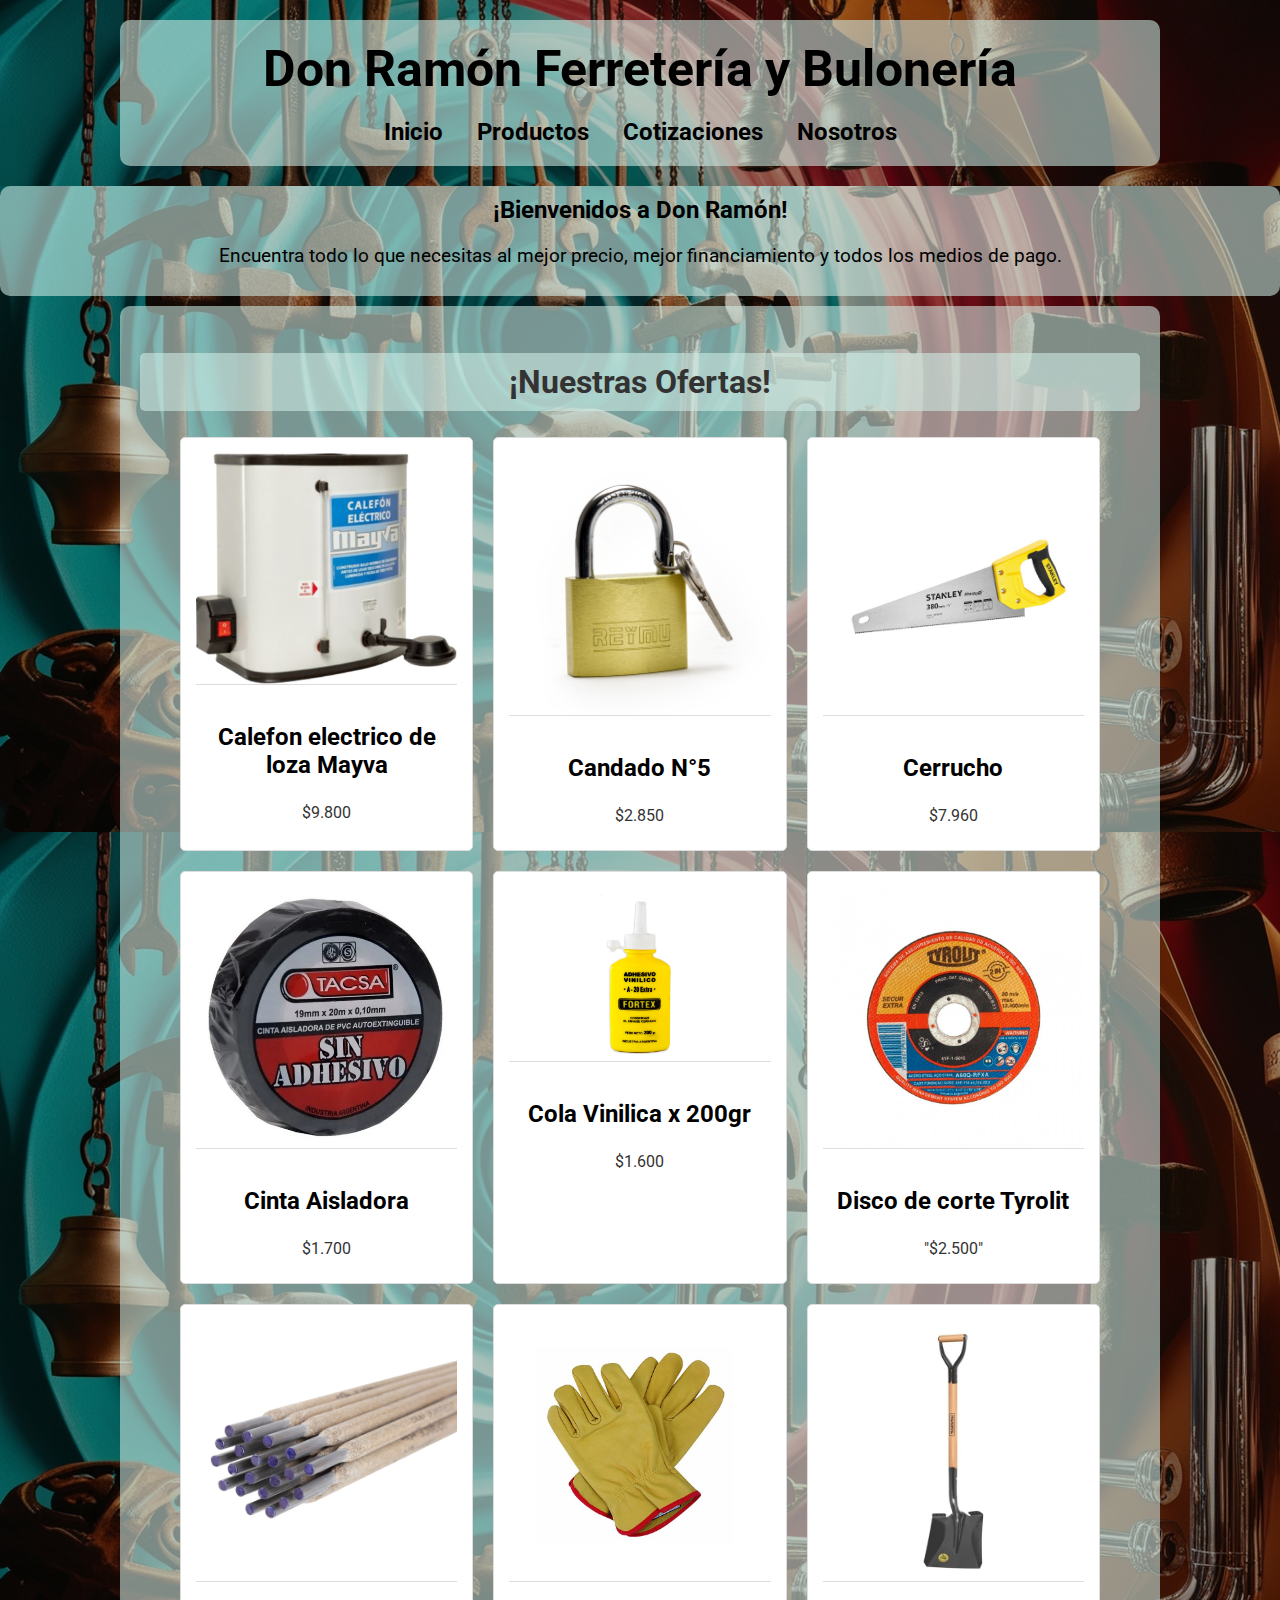
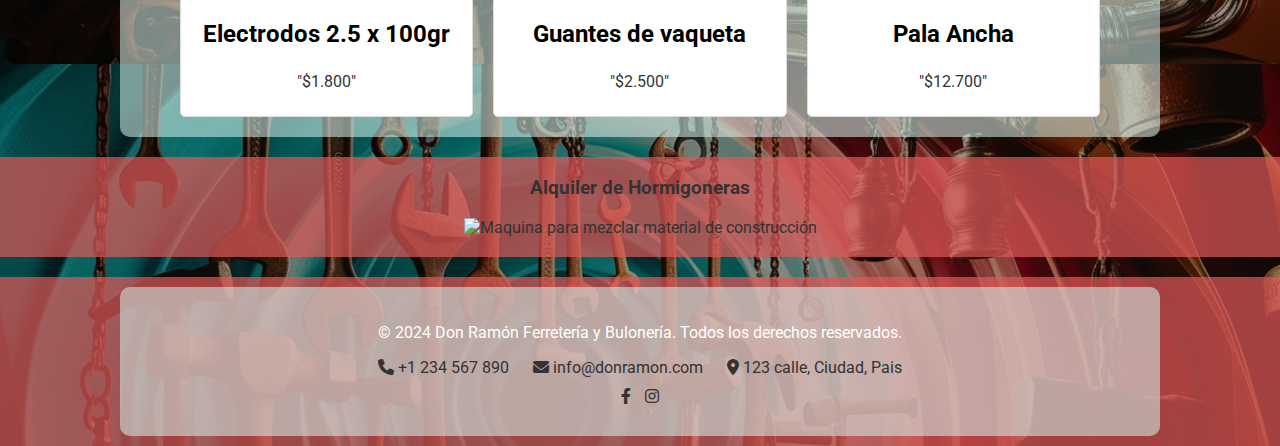
==== index.html @ fe4814d9 "2da Entrega Finalizada" ====
<!DOCTYPE html>
<html lang="es">
<head>
    <meta charset="UTF-8">
    <meta name="viewport" content="width=device-width, initial-scale=1.0">
    <title>Don Ramón Ferretería y Bulonería</title>
    <link rel="stylesheet" href="https://fonts.googleapis.com/css2?family=Roboto:wght@400;700&display=swap">
    <link rel="stylesheet" href="https://cdnjs.cloudflare.com/ajax/libs/font-awesome/6.0.0-beta3/css/all.min.css">
    <link rel="stylesheet" href="./estilos.css/styles.css">
</head>
<body>
    <header>
        <div class="container">
            <h1>Don Ramón Ferretería y Bulonería</h1>
            <nav>
                <ul>
                    <li><a href="#">Inicio</a></li>
                    <li class="dropdown">
                        <a href="#productos">Productos</a>
                        <ul class="dropdown-menu">
                            <li><a href="./paginas/Electricidad.html">Electricidad</a></li>
                            <li><a href="./paginas/cotizaciones.html">Carpinteria</a></li>
                            <li><a href="#producto3">Sanitarios</a></li>
                            <li><a href="#producto4">Gas</a></li>
                            <li><a href="#producto5">Construcción</a></li>
                            <li><a href="#producto6">Buloneria</a></li>
                            <!-- Añadir más productos si es necesario -->
                        </ul>
                    </li>
                    <li><a href="./paginas/cotizaciones.html">Cotizaciones</a></li>
                    <li><a href="./paginas/nosotros.html">Nosotros</a></li>
                </ul>
            </nav>
        </div>
    </header>
    <section class="hero">
            <h2>¡Bienvenidos a Don Ramón!</h2>
            <p>Encuentra todo lo que necesitas al mejor precio, mejor financiamiento y todos los medios de pago.</p>
    </section>
    <main class="productos">
        <div class="container">
            <h2>¡Nuestras Ofertas!</h2>
            <div class="product-grid">
                <div class="product-card">
                    <img src="./imagenes/CalefonElectrico.jpg" alt="Calefon electrico de losa">
                    <h3>Calefon electrico de loza Mayva</h3>
                    <p>$9.800</p>
                </div>
                <div class="product-card">
                    <img src="./imagenes/Candado.jpg" alt="Candado de bronce">
                    <h3>Candado N°5</h3>
                    <p>$2.850</p>
                </div>
                <div class="product-card">
                    <img src="./imagenes/Cerrucho.jpg" alt="Cerrucho">
                    <h3>Cerrucho</h3>
                    <p>$7.960</p>
                </div>
                <div class="product-card">
                    <img src="./imagenes/CintaAislante.jpg" alt="Cinta aislante electrica">
                    <h3>Cinta Aisladora</h3>
                    <p>$1.700</p>
                </div>
                <div class="product-card">
                    <img src="./imagenes/Cola.jpg" alt="Cola vinilica">
                    <h3>Cola Vinilica x 200gr</h3>
                    <p>$1.600</p>
                </div>
                <div class="product-card">
                    <img src="./imagenes/DiscoCorteMola.jpg" alt="Disco de corte hierro para amoladora">
                    <h3>Disco de corte Tyrolit</h3>
                    <p>"$2.500"</p>
                </div>
                <div class="product-card">
                    <img src="./imagenes/Electrodos.jpg" alt="Electrodos para soldadora">
                    <h3>Electrodos 2.5 x 100gr</h3>
                    <p>"$1.800"</p>
                </div>
                <div class="product-card">
                    <img src="./imagenes/GuantesVaqueta.jpg" alt="Guantes de vaqueta">
                    <h3>Guantes de vaqueta</h3>
                    <p>"$2.500"</p>
                </div>
                <div class="product-card">
                    <img src="./imagenes/PalaAncha.jpg" alt="Pala ancha">
                    <h3>Pala Ancha</h3>
                    <p>"$12.700"</p>
                </div>
            </div>
        </div>
    </main>
    <aside class="sidebar">
        <h3>Alquiler de Hormigoneras</h3>
        <img src="" alt="Maquina para mezclar material de construcción">
    </aside>
    <footer>
        <div class="container">
            <p>&copy; 2024 Don Ramón Ferretería y Bulonería. Todos los derechos reservados.</p>
            <div class="footer-contact">
                <a href="tel:+1234567890"><i class="fas fa-phone"></i> +1 234 567 890</a>
                <a href="mailto:info@donramon.com"><i class="fas fa-envelope"></i> info@donramon.com</a>
                <a href="https://www.google.com/maps/place/123+Main+St,+City,+Country" target="_blank"><i class="fas fa-map-marker-alt"></i> 123 calle, Ciudad, Pais</a>
            </div>
            <div class="footer-social">
                <a href="https://www.facebook.com/tuPagina" target="_blank"><i class="fab fa-facebook-f"></i></a>
                <a href="https://www.instagram.com/tuPerfil" target="_blank"><i class="fab fa-instagram"></i></a>
            </div>
        </div>
    </footer>
</body>
</html>
---- estilos.css/styles.css ----
/*Principal*/

body {
    font-family: 'Roboto', sans-serif;
    margin: 0;
    padding: 0;
    color: rgb(51, 51, 51);
     background-image: 
    linear-gradient( rgba(0,0,0, 0.3), rgba(0,0,0, 0.4) ),
    url(../imagenes/fondo.jpg);
}

/*header*/
.container {
    width: 90%;
    max-width: 1000px;
    margin: 0 auto;
    padding: 20px;
    background-color: rgba(210, 238, 230, 0.573);
    border-radius: 10px;
}

header {
    background-image: 
    linear-gradient( rgba(0,0,0, 0.3), rgba(0,0,0, 0.4) ),
    url(../imagenes/fondo.jpg);
    background-size: cover;
    color: rgb(0, 0, 0);
    padding: 20px 0;
    position: -webkit-sticky; /* Para Safari */
    position: sticky;
    top: 0;
    z-index: 1000;
}

header h1 {
    margin: 0;
    text-align: center;
    font-size: 50px;
}

/*NAVEGADOR*/

nav {
    padding-top: 20px;
}

nav ul {
    list-style: none;
    padding: 0;
    text-align: center;
    margin: 0;
}

nav ul li {
    display: inline-block;
    position: relative;
    margin: 0 15px;
    border-radius: 5px;
    transition: background-color 0.3s ease, color 0.3s ease;
}

nav ul li a {
    color: rgb(0, 0, 0);
    text-decoration: none;
    font-weight: bold;
    font-size: 1.5rem;
    display: block;
    border-radius: 5px;
    transition: background-color 0.3s ease, color 0.3s ease;
}

nav ul li a:hover {
    background-color: rgba(221, 88, 88, 0.715);
    color: #fff; 
}

nav ul .dropdown-menu {
    display: none;
    position: absolute;
    background: rgb(187, 215, 207);
    list-style: none;
    padding: 0;
    margin: 0;
    top: 100%;
    left: 0;
    width: 200px;
}

nav ul .dropdown-menu li {
    display: block;
}

nav ul .dropdown-menu li a {
    display: block;
    padding: 10px;
    color: rgb(0, 0, 0);
    text-decoration: none;
}

nav ul .dropdown:hover .dropdown-menu {
    display: block;
}

/*Bienvenidos*/

.hero {
    text-align: center;
    background-color: rgba(210, 238, 230, 0.573); 
    border-radius: 10px; 
    padding: 10px 0px;
}

.hero h2 {
    margin: 0 0 20px;
    color: rgb(0, 0, 0);
}

.hero p {
    color: black;
    font-size: 1.2rem;
}

/*Ofertas*/

.productos {
    margin-top: 10px;
}
@keyframes cambioFondo {
    0% {
        background-color: rgba(210, 238, 230, 0.573);
    }
    50% {
        background-color: rgba(221, 88, 88, 0.715); 
    }
    100% {
        background-color: rgba(210, 238, 230, 0.573); 
    }
}

.productos h2 {
    color: rgb(0, 0, 0);
    font-size: 2rem;
    text-align: center;
    background-color: rgba(210, 238, 230, 0.573); 
    border-radius: 10px; 
    padding: 10px;
    animation: cambioFondo 2s infinite; 
    padding: 10px; 
    color: rgb(51, 51, 51); 
    text-align: center; 
    border-radius: 5px; 
}
.product-grid {
    display: flex;
    flex-wrap: wrap;
    gap: 20px;
    justify-content: center;
}

.product-card {
    background: rgb(210, 238, 230);
    border: 1px solid #ddd;
    border-radius: 5px;
    padding: 15px;
    text-align: center;
    width: calc(33.333% - 40px);
    box-sizing: border-box;
}

.product-card img {
    max-width: 100%;
    height: auto;
    border-bottom: 1px solid rgb(221, 221, 221);
    margin-bottom: 10px;
}

/*Footer*/

footer {
    background: rgba(221, 88, 88, 0.715);
    color: white;
    padding: 10px 0;
    text-align: center;
}

.sidebar {
    background: rgba(221, 88, 88, 0.715);
    padding: 20px;
    margin: 20px 0;
    text-align: center;
}

.footer-contact, .footer-social {
    margin: 10px 0;
}

.footer-contact a, .footer-social a {
    color: #333;
    text-decoration: none;
    margin: 0 10px;
    font-size: 16px;
}

.footer-contact a:hover, .footer-social a:hover {
    color: #007bff;
}

.footer-social a {
    margin: 0 5px;
}

.sidebar h3 {
    margin-top: 0;
}

/* Responsive */
@media (max-width: 768px) {
    .product-card {
        width: calc(50% - 20px);
    }
}

@media (max-width: 480px) {
    .product-card {
        width: 100%;
    }

    nav ul {
        text-align: left;
    }

    nav ul li {
        display: block;
        margin: 0;
    }

    nav ul .dropdown-menu {
        position: static;
        width: 100%;
    }
}


/*Estilos para NOSOTROS*/

/* gallery.css */

.FondoFerre {
    background-image: url(../imagenes/FondoFerre.jpg);
}

.gallery {
    padding: 20px;
    background-image: url(../imagenes/FondoFerre.jpg);
}

.gallery h2 {
    text-align: center;
    margin-bottom: 20px;
    color: rgb(0, 0, 0);
    background-color: rgba(210, 238, 230, 0.573);
}

.gallery-grid {
    display: grid;
    grid-template-columns: repeat(auto-fit, minmax(280px, 1fr));
    gap: 10px;
}

.gallery-item img {
    width: 100%;
    height: auto;
    display: block;
    border-radius: 8px;
    box-shadow: 0 4px 8px rgba(0, 0, 0, 0.1);
    transition: transform 0.3s ease;
}

.gallery-item img:hover {
    transform: scale(1.05);
}

.descriptionG {
    margin-top: 8px;
    font-size: 20px;
    font-weight: bold;
    color: rgb(0, 0, 0);
    text-align: center;
    background-color: rgba(210, 238, 230, 0.573);
    border-radius: 8px;
}

/*Cotizaciones*/

.Cotizaciones {
    background-image: url(../imagenes/FondoHerramientas.jpg);
    color: rgb(255, 255, 255);
    font-size: 2rem;
}


/* Productos Eléctricos */

#productos-electricos {
    padding: 20px;
    background-color: rgba(210, 238, 230, 0.573);
    border-radius: 10px;
    margin: 20px 0;
}

#productos-electricos h2 {
    color: rgb(0, 0, 0);
    text-align: center;
    margin-bottom: 20px;
}

.search-container {
    text-align: center;
    margin-bottom: 20px;
}

#search {
    padding: 10px;
    width: 80%;
    max-width: 500px;
    border: 1px solid #ddd;
    border-radius: 5px;
    font-size: 1rem;
}

.product-grid {
    display: flex;
    flex-wrap: wrap;
    gap: 20px;
    justify-content: center;
}

.product-card {
    background: rgb(255, 255, 255);
    border: 1px solid #ddd;
    border-radius: 5px;
    padding: 15px;
    text-align: center;
    width: calc(33.333% - 40px);
    box-sizing: border-box;
}

.product-card img {
    max-width: 100%;
    height: auto;
    border-bottom: 1px solid rgb(221, 221, 221);
    margin-bottom: 10px;
}

.product-card h3 {
    font-size: 1.5rem;
    color: rgb(0, 0, 0);
}

.product-card p {
    margin: 10px 0;
    color: rgb(51, 51, 51);
}

.price {
    font-weight: bold;
    color: rgb(0, 128, 0);
}

.product-card button {
    padding: 10px 15px;
    border: none;
    background-color: rgba(221, 88, 88, 0.715);
    color: white;
    border-radius: 5px;
    cursor: pointer;
    transition: background-color 0.3s ease;
}

.product-card button:hover {
    background-color: rgba(221, 88, 88, 0.9);
}

/* Responsive */

@media (max-width: 768px) {
    .product-card {
        width: calc(50% - 20px);
    }
}

@media (max-width: 480px) {
    .product-card {
        width: 100%;
    }

    #search {
        width: 90%;
    }
}


/* Productos Eléctricos */

.ElectroFondo {
    background-image: url(../imagenes/FondoElectrico.jpg);
}

#productos-electricos {
    padding: 20px;
    background-color: rgba(210, 238, 230, 0.573);
    border-radius: 10px;
    margin: 20px 0;
}

#productos-electricos h2 {
    color: rgb(0, 0, 0);
    text-align: center;
    margin-bottom: 20px;
}

.search-container {
    text-align: center;
    margin-bottom: 20px;
}

#search {
    padding: 10px;
    width: 80%;
    max-width: 500px;
    border: 1px solid #ddd;
    border-radius: 5px;
    font-size: 1rem;
}

.product-grid {
    display: flex;
    flex-wrap: wrap;
    gap: 20px;
    justify-content: center;
}

.product-card {
    background: rgb(255, 255, 255);
    border: 1px solid #ddd;
    border-radius: 5px;
    padding: 15px;
    text-align: center;
    width: calc(33.333% - 40px);
    box-sizing: border-box;
}

.product-card img {
    max-width: 100%;
    height: auto;
    border-bottom: 1px solid rgb(221, 221, 221);
    margin-bottom: 10px;
}

.product-card h3 {
    font-size: 1.5rem;
    color: rgb(0, 0, 0);
}

.product-card p {
    margin: 10px 0;
    color: rgb(51, 51, 51);
}

.price {
    font-weight: bold;
    color: rgb(0, 128, 0);
}

.product-card button {
    padding: 10px 15px;
    border: none;
    background-color: rgba(221, 88, 88, 0.715);
    color: white;
    border-radius: 5px;
    cursor: pointer;
    transition: background-color 0.3s ease;
}

.product-card button:hover {
    background-color: rgba(221, 88, 88, 0.9);
}

/* Responsive */

@media (max-width: 768px) {
    .product-card {
        width: calc(50% - 20px);
    }
}

@media (max-width: 480px) {
    .product-card {
        width: 100%;
    }

    #search {
        width: 90%;
    }
}


/*CARPINTERIA*/

.FondoMadera {
    background-image: url(../imagenes/FondoMadera.jpg);
}

.EnConstruccion {
    color: rgb(255, 255, 255);
    font-size: 4rem;
    text-align: center;
}
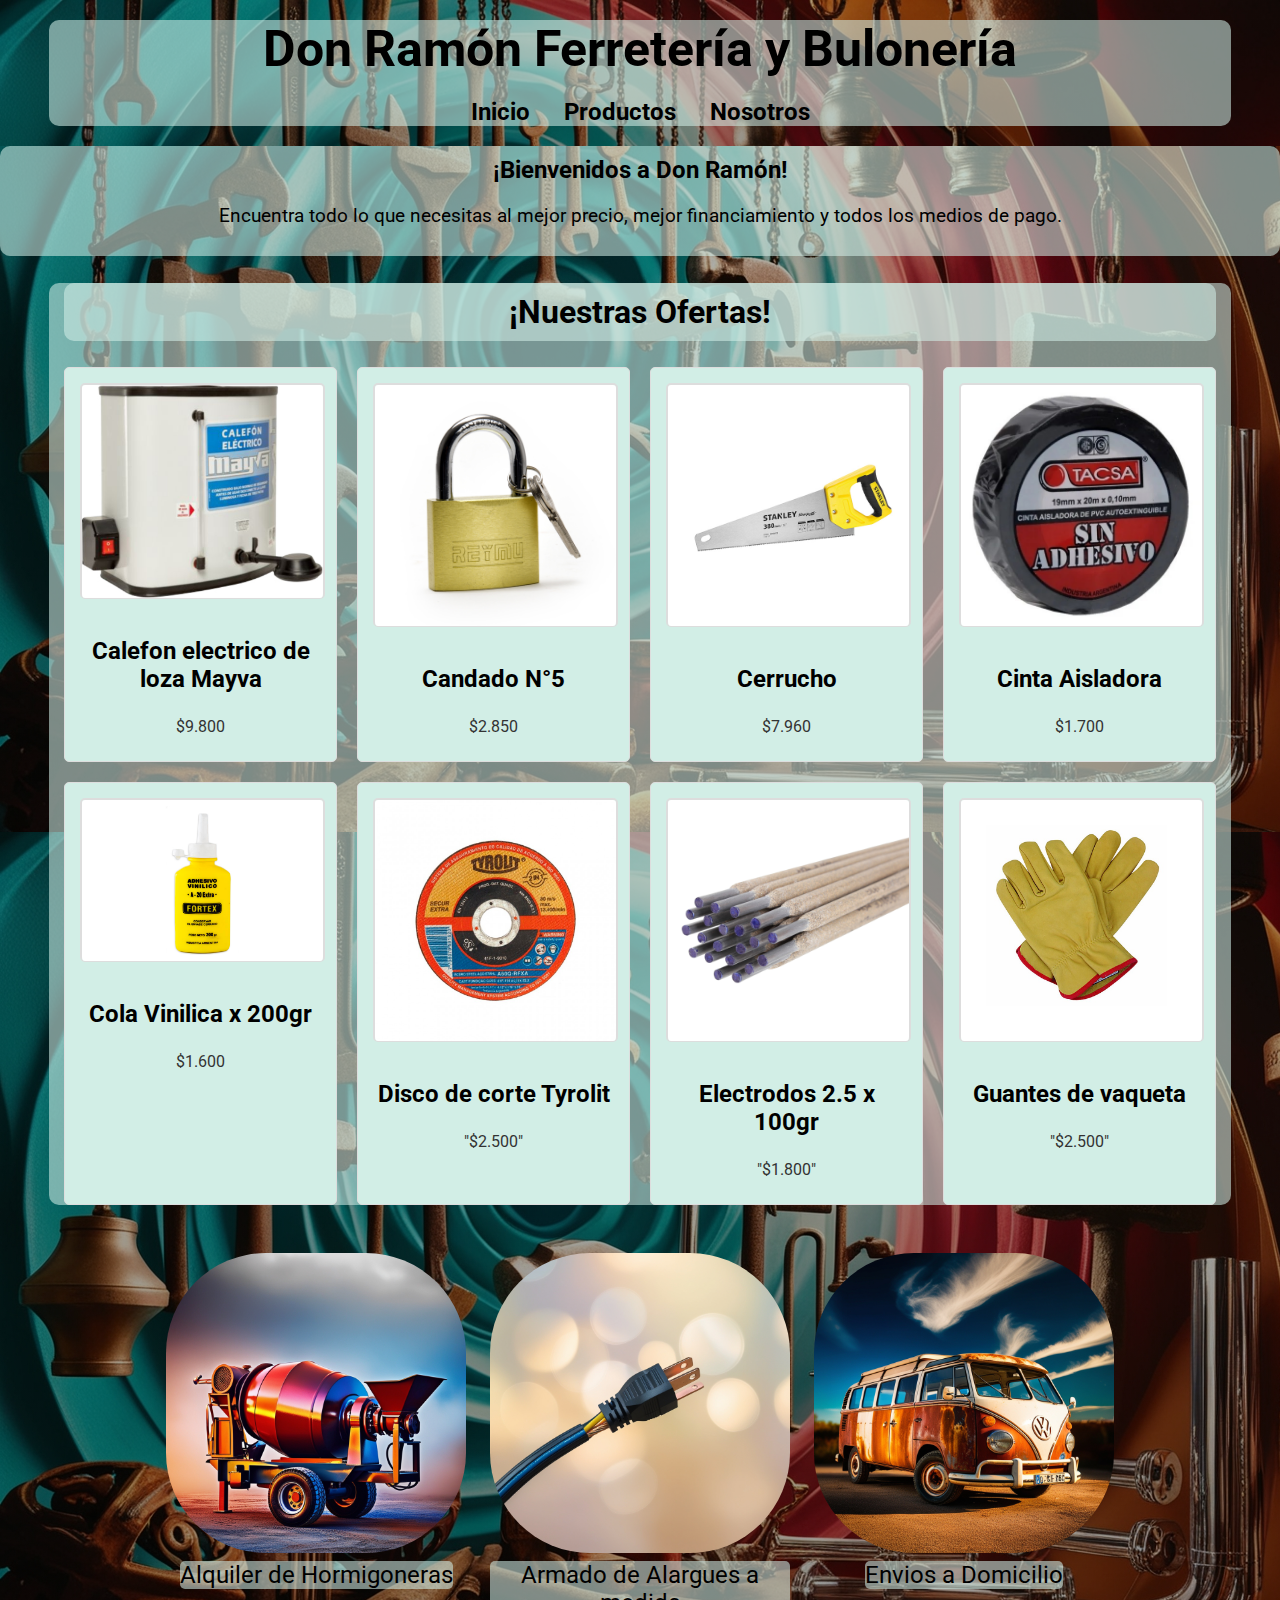
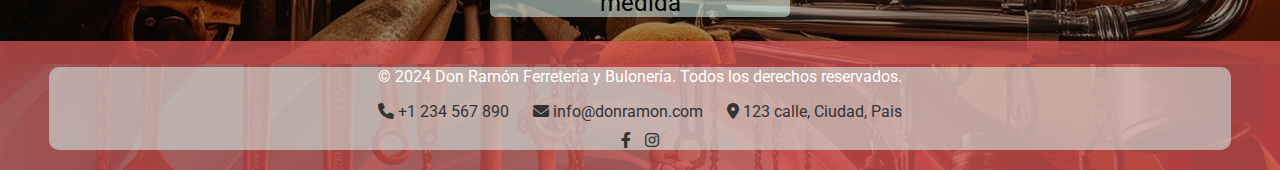
==== commit 4cdc390d: "Tercera entrega implementacion SASS" ====
--- a/index.html
+++ b/index.html
@@ -6,7 +6,7 @@
     <title>Don Ramón Ferretería y Bulonería</title>
     <link rel="stylesheet" href="https://fonts.googleapis.com/css2?family=Roboto:wght@400;700&display=swap">
     <link rel="stylesheet" href="https://cdnjs.cloudflare.com/ajax/libs/font-awesome/6.0.0-beta3/css/all.min.css">
-    <link rel="stylesheet" href="./estilos.css/styles.css">
+    <link rel="stylesheet" href="./css/styles.css">
 </head>
 <body>
     <header>
@@ -19,15 +19,14 @@
                         <a href="#productos">Productos</a>
                         <ul class="dropdown-menu">
                             <li><a href="./paginas/Electricidad.html">Electricidad</a></li>
-                            <li><a href="./paginas/cotizaciones.html">Carpinteria</a></li>
-                            <li><a href="#producto3">Sanitarios</a></li>
-                            <li><a href="#producto4">Gas</a></li>
-                            <li><a href="#producto5">Construcción</a></li>
-                            <li><a href="#producto6">Buloneria</a></li>
+                            <li><a href="./paginas/Carpinteria.html">Carpinteria</a></li>
+                            <li><a href="./paginas/Sanitarios.html">Sanitarios</a></li>
+                            <li><a href="./paginas/Gas.html">Gas</a></li>
+                            <li><a href="./paginas/Construccion.html">Construcción</a></li>
+                            <li><a href="./paginas/Bulonera.html">Buloneria</a></li>
                             <!-- Añadir más productos si es necesario -->
                         </ul>
                     </li>
-                    <li><a href="./paginas/cotizaciones.html">Cotizaciones</a></li>
                     <li><a href="./paginas/nosotros.html">Nosotros</a></li>
                 </ul>
             </nav>
@@ -81,18 +80,23 @@
                     <h3>Guantes de vaqueta</h3>
                     <p>"$2.500"</p>
                 </div>
-                <div class="product-card">
-                    <img src="./imagenes/PalaAncha.jpg" alt="Pala ancha">
-                    <h3>Pala Ancha</h3>
-                    <p>"$12.700"</p>
-                </div>
             </div>
         </div>
     </main>
-    <aside class="sidebar">
-        <h3>Alquiler de Hormigoneras</h3>
-        <img src="" alt="Maquina para mezclar material de construcción">
-    </aside>
+    <aside class="aside-publicidad">
+        <div class="product-publi">
+            <img src="./imagenes/Publicidad/HormiPubli.jpg" alt="Hormigonera">
+            <p>Alquiler de Hormigoneras</p>
+        </div>
+        <div class="product-publi">
+            <img src="./imagenes/Publicidad/AlarguePubli.jpg" alt="Alargue">
+            <p>Armado de Alargues a medida</p>
+        </div>
+        <div class="product-publi">
+            <img src="./imagenes/Publicidad/CombiFlete.jpg" alt="Flete">
+            <p>Envios a Domicilio</p>
+        </div>
+    </aside>    
     <footer>
         <div class="container">
             <p>&copy; 2024 Don Ramón Ferretería y Bulonería. Todos los derechos reservados.</p>
--- a/css/styles.css
+++ b/css/styles.css
@@ -0,0 +1,466 @@
+/*BUSCADOR*/
+body {
+  font-family: "Roboto", sans-serif;
+  margin: 0;
+  padding: 0;
+  color: rgb(51, 51, 51);
+  background-image: linear-gradient(rgba(0, 0, 0, 0.3), rgba(0, 0, 0, 0.4)), url(../imagenes/fondo.jpg);
+}
+body.ElectroFondo {
+  background-image: linear-gradient(rgba(0, 0, 0, 0.3), rgba(0, 0, 0, 0.4)), url(../imagenes/FondosPaginas/FondoElectrico.jpg);
+}
+body.ConstruccionFondo {
+  background-image: linear-gradient(rgba(0, 0, 0, 0.3), rgba(0, 0, 0, 0.4)), url(../imagenes/FondosPaginas/FondoConstruccion.jpg);
+}
+body.FondoBulon {
+  background-image: linear-gradient(rgba(0, 0, 0, 0.3), rgba(0, 0, 0, 0.4)), url(../imagenes/FondosPaginas/FondoBulon.jpg);
+}
+body.FondoMadera {
+  background-image: linear-gradient(rgba(0, 0, 0, 0.3), rgba(0, 0, 0, 0.4)), url(../imagenes/FondosPaginas/FondoMadera.jpg);
+}
+body.FondoGas {
+  background-image: linear-gradient(rgba(0, 0, 0, 0.3), rgba(0, 0, 0, 0.4)), url(../imagenes/FondosPaginas/FondoGas.jpg);
+}
+body.SanitariosFondo {
+  background-image: linear-gradient(rgba(0, 0, 0, 0.3), rgba(0, 0, 0, 0.4)), url(../imagenes/FondosPaginas/FondoSanitario4.jpg);
+}
+
+header {
+  background-image: linear-gradient(rgba(0, 0, 0, 0.3), rgba(0, 0, 0, 0.4)), url(../imagenes/fondo.jpg);
+  background-size: cover;
+  color: rgb(0, 0, 0);
+  padding: 20px 0;
+  position: -webkit-sticky; /* Safari */
+  position: sticky;
+  top: 0;
+  z-index: 1000;
+}
+header h1 {
+  margin: 0;
+  text-align: center;
+  font-size: 50px;
+}
+header.FondoBulon {
+  background-image: linear-gradient(rgba(0, 0, 0, 0.3), rgba(0, 0, 0, 0.4)), url(../imagenes/FondosPaginas/FondoBulon.jpg);
+}
+header.FondoMadera {
+  background-image: linear-gradient(rgba(0, 0, 0, 0.3), rgba(0, 0, 0, 0.4)), url(../imagenes/FondosPaginas/FondoMadera.jpg);
+}
+header.ConstruccionFondo {
+  background-image: linear-gradient(rgba(0, 0, 0, 0.3), rgba(0, 0, 0, 0.4)), url(../imagenes/FondosPaginas/FondoConstruccion.jpg);
+}
+header.ElectroFondo {
+  background-image: linear-gradient(rgba(0, 0, 0, 0.3), rgba(0, 0, 0, 0.4)), url(../imagenes/FondosPaginas/FondoElectrico.jpg);
+}
+header.FondoGas {
+  background-image: linear-gradient(rgba(0, 0, 0, 0.3), rgba(0, 0, 0, 0.4)), url(../imagenes/FondosPaginas/FondoGas.jpg);
+}
+header.SanitariosFondo {
+  background-image: linear-gradient(rgba(0, 0, 0, 0.3), rgba(0, 0, 0, 0.4)), url(../imagenes/FondosPaginas/FondoSanitario4.jpg);
+}
+
+.container {
+  width: 90%;
+  max-width: 1000px;
+  margin: 0 auto;
+  padding: 20px;
+  background-color: rgba(210, 238, 230, 0.573);
+  border-radius: 10px;
+}
+
+nav {
+  padding-top: 20px;
+}
+nav ul {
+  list-style: none;
+  padding: 0;
+  text-align: center;
+  margin: 0;
+}
+nav ul li {
+  display: inline-block;
+  position: relative;
+  margin: 0 15px;
+  border-radius: 5px;
+  transition: background-color 0.3s ease, color 0.3s ease;
+}
+nav ul li a {
+  color: rgb(0, 0, 0);
+  text-decoration: none;
+  font-weight: bold;
+  font-size: 1.5rem;
+  display: block;
+  border-radius: 5px;
+  transition: background-color 0.3s ease, color 0.3s ease;
+}
+nav ul li a:hover {
+  background-color: rgba(221, 88, 88, 0.715);
+  color: rgb(255, 255, 255);
+}
+nav ul li .dropdown-menu {
+  display: none;
+  position: absolute;
+  background: rgb(187, 215, 207);
+  list-style: none;
+  padding: 0;
+  margin: 0;
+  top: 100%;
+  left: 0;
+  width: 200px;
+  z-index: 1000;
+}
+nav ul li .dropdown-menu li {
+  display: block;
+}
+nav ul li .dropdown-menu li a {
+  display: block;
+  padding: 10px;
+  color: rgb(0, 0, 0);
+  text-decoration: none;
+}
+nav ul li:hover .dropdown-menu {
+  display: block;
+}
+
+.hero {
+  text-align: center;
+  background-color: rgba(210, 238, 230, 0.573);
+  border-radius: 10px;
+  padding: 10px 0;
+}
+.hero h2 {
+  margin: 0 0 20px;
+  color: rgb(0, 0, 0);
+}
+.hero p {
+  color: black;
+  font-size: 1.2rem;
+}
+
+.productos {
+  margin-top: 10px;
+}
+.productos h2 {
+  color: rgb(0, 0, 0);
+  font-size: 2rem;
+  text-align: center;
+  background-color: rgba(210, 238, 230, 0.573);
+  border-radius: 10px;
+  padding: 10px;
+  animation: cambioFondo 2s infinite;
+}
+@keyframes cambioFondo {
+  0% {
+    background-color: rgba(210, 238, 230, 0.573);
+  }
+  50% {
+    background-color: rgba(221, 88, 88, 0.715);
+  }
+  100% {
+    background-color: rgba(210, 238, 230, 0.573);
+  }
+}
+.productos .product-grid {
+  display: flex;
+  flex-wrap: wrap;
+  gap: 20px;
+  justify-content: center;
+}
+.productos .product-card {
+  background: rgb(210, 238, 230);
+  border: 1px solid #ddd;
+  border-radius: 5px;
+  padding: 15px;
+  text-align: center;
+  width: calc(33.333% - 40px);
+  box-sizing: border-box;
+}
+.productos .product-card img {
+  max-width: 100%;
+  height: auto;
+  border-bottom: 1px solid rgb(221, 221, 221);
+  margin-bottom: 10px;
+}
+.productos .product-card h3 {
+  font-size: 1.5rem;
+  color: rgb(0, 0, 0);
+}
+.productos .product-card p {
+  margin: 10px 0;
+  color: rgb(51, 51, 51);
+}
+.productos .product-card .price {
+  font-weight: bold;
+  color: rgb(0, 128, 0);
+}
+.productos .product-card button {
+  padding: 10px 15px;
+  border: none;
+  background-color: rgba(221, 88, 88, 0.715);
+  color: rgb(255, 255, 255);
+  border-radius: 5px;
+  cursor: pointer;
+  transition: background-color 0.3s ease;
+}
+.productos .product-card button:hover {
+  background-color: rgba(221, 88, 88, 0.9);
+}
+
+/*ASIDE*/
+.aside-products {
+  max-width: 400px;
+  margin: 0 auto;
+  padding: 20px;
+}
+
+.product-grid {
+  display: flex;
+  flex-wrap: wrap;
+  gap: 20px;
+  justify-content: center;
+}
+
+.product-card {
+  background: rgb(230, 230, 230);
+  border: 2px solid rgb(204, 204, 204);
+  border-radius: 10px;
+  padding: 10px;
+  text-align: center;
+  flex: 1 1 calc(33.333% - 20px);
+  box-sizing: border-box;
+}
+
+.product-card img {
+  max-width: 100%;
+  height: auto;
+  border: 2px solid #ddd;
+  border-radius: 5px;
+  margin-bottom: 10px;
+}
+
+footer {
+  background: rgba(221, 88, 88, 0.715);
+  color: white;
+  padding: 10px 0;
+  text-align: center;
+}
+footer .footer-contact, footer .footer-social {
+  margin: 10px 0;
+}
+footer .footer-contact a, footer .footer-social a {
+  color: #333;
+  text-decoration: none;
+  margin: 0 10px;
+  font-size: 16px;
+}
+footer .footer-contact a:hover, footer .footer-social a:hover {
+  color: #007bff;
+}
+footer .footer-social a {
+  margin: 0 5px;
+}
+
+.sidebar {
+  background: rgba(221, 88, 88, 0.715);
+  padding: 20px;
+  margin: 20px 0;
+  text-align: center;
+}
+.sidebar h3 {
+  margin-top: 0;
+}
+
+.container {
+  max-width: 1200px;
+  margin: 0 auto;
+  padding: 0 15px;
+}
+
+.product-grid {
+  display: flex;
+  flex-wrap: wrap;
+  gap: 20px;
+}
+
+.product-card {
+  flex: 1 1 calc(25% - 20px);
+  box-sizing: border-box;
+}
+
+.product-card img {
+  width: 100%;
+  height: auto;
+}
+
+@media (max-width: 768px) {
+  .product-card {
+    flex: 1 1 calc(50% - 20px);
+  }
+}
+@media (max-width: 480px) {
+  .product-card {
+    flex: 1 1 100%;
+  }
+  .search {
+    width: 90%;
+  }
+  nav ul {
+    text-align: left;
+  }
+  nav ul li {
+    display: block;
+    margin: 0;
+  }
+  nav ul .dropdown-menu {
+    position: static;
+    width: 100%;
+  }
+}
+.FondoFerre {
+  background-image: url(../imagenes/FondosPaginas/FondoFerre.jpg);
+}
+
+.gallery {
+  padding: 20px;
+  background-image: url(../imagenes/FondosPaginas/FondoFerre.jpg);
+}
+.gallery h2 {
+  text-align: center;
+  margin-bottom: 20px;
+  color: rgb(0, 0, 0);
+  background-color: rgba(210, 238, 230, 0.573);
+}
+.gallery .gallery-grid {
+  display: grid;
+  grid-template-columns: repeat(auto-fit, minmax(280px, 1fr));
+  gap: 10px;
+}
+.gallery .gallery-item img {
+  width: 100%;
+  height: auto;
+  display: block;
+  border-radius: 8px;
+  box-shadow: 0 4px 8px rgba(0, 0, 0, 0.1);
+  transition: transform 0.3s ease;
+}
+.gallery .gallery-item img:hover {
+  transform: scale(1.05);
+}
+.gallery .descriptionG {
+  margin-top: 8px;
+  font-size: 20px;
+  font-weight: bold;
+  color: rgb(0, 0, 0);
+  text-align: center;
+  background-color: rgba(210, 238, 230, 0.573);
+  border-radius: 8px;
+}
+
+.search-container {
+  text-align: center;
+  margin-bottom: 20px;
+}
+.search-container .search {
+  padding: 10px;
+  width: 80%;
+  max-width: 500px;
+  border: 1px solid rgb(221, 221, 221);
+  border-radius: 5px;
+  font-size: 1rem;
+}
+
+.aside-publicidad {
+  display: flex;
+  gap: 1.5rem;
+  flex-wrap: wrap;
+  justify-content: center;
+  margin-top: 3rem;
+}
+
+.product-publi {
+  display: flex;
+  flex-direction: column;
+  align-items: center;
+  text-align: center;
+  width: 300px;
+}
+
+.product-publi img {
+  width: 100%;
+  height: auto;
+  max-width: 300px;
+  border-radius: 100px;
+}
+
+.product-publi p {
+  font-family: "Roboto", sans-serif;
+  margin-top: 0.5rem;
+  font-size: 1.5rem;
+  color: rgb(0, 0, 0);
+  background-color: rgba(210, 238, 230, 0.573);
+  border: 20px;
+  border-radius: 5px;
+}
+
+.comment-section {
+  padding: 2rem;
+  background-color: rgba(210, 238, 230, 0.573);
+  border-radius: 8px;
+  margin-top: 2rem;
+}
+.comment-section .comment-header {
+  margin-bottom: 1rem;
+}
+.comment-section .comment-header h2 {
+  font-size: 1.5rem;
+  color: rgb(51, 51, 51);
+  text-align: center;
+}
+.comment-section .comment-form {
+  margin-bottom: 2rem;
+}
+.comment-section .comment-form form {
+  display: flex;
+  flex-direction: column;
+  width: 50%;
+  margin: 0 auto;
+}
+.comment-section .comment-form form label {
+  margin-bottom: 0.5rem;
+  font-weight: bold;
+}
+.comment-section .comment-form form input,
+.comment-section .comment-form form textarea {
+  margin-bottom: 1rem;
+  padding: 0.5rem;
+  border: 1px solid #ccc;
+  border-radius: 4px;
+  font-size: 1rem;
+}
+.comment-section .comment-form form button {
+  background-color: rgb(0, 123, 255);
+  color: rgb(221, 221, 221);
+  border: none;
+  padding: 0.5rem 1rem;
+  border-radius: 4px;
+  font-size: 1rem;
+  cursor: pointer;
+}
+.comment-section .comment-form form button:hover {
+  background-color: rgb(0, 86, 179);
+}
+.comment-section .comment-list .comment-item {
+  background-color: rgb(255, 255, 255);
+  border: 1px solid rgb(221, 221, 221);
+  border-radius: 4px;
+  padding: 1rem;
+  margin-bottom: 1rem;
+}
+.comment-section .comment-list .comment-item p {
+  margin: 0;
+}
+.comment-section .comment-list .comment-item strong {
+  color: rgb(51, 51, 51);
+}
+
+/*# sourceMappingURL=styles.css.map */
